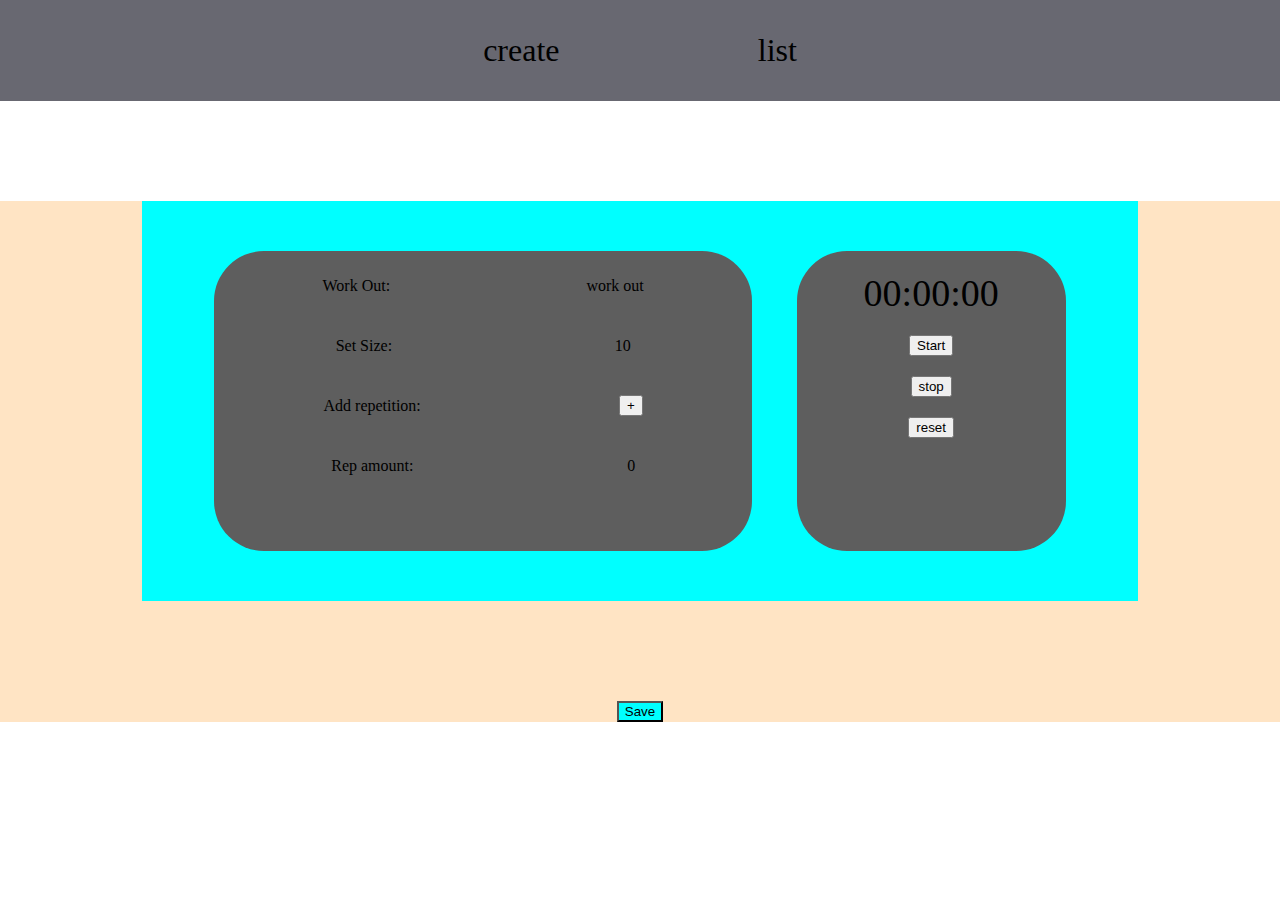
==== index.html @ bfa881bf "Add files via upload" ====
<!DOCTYPE html>
<html lang="en">
<head>
    <meta charset="UTF-8">
    <meta name="viewport" content="width=device-width, initial-scale=1.0">
    <link rel="stylesheet" href="styles.css">
    <script defer src="index.js"></script>
    <title>track work out </title>
</head>
<body>
    <header>
        <nav>
            <p>create</p>
            
            <p>list</p>
        </nav>
    </header>
    <section>
        <div class="firstRow twoColRow ">
            <div class="workoutBlock">
                <div class="twoColRow ">
                    <p>Work Out:</p>
                    <div class="btnP" id="btnP">
                        <p id="wrkTtex">work out</p>
                    </div>
                </div>
                <div class="twoColRow">
                    <p>Set Size:</p>
                    <div id="stSizeContainer">
                        <p id="stsizValue">10</p>
                    </div>
                </div>
                <div class="twoColRow">
                    <p>Add repetition:</p>
                    
                    <button id="addRep">+</button>
                    
                </div>
                <div class="twoColRow">
                    <p>Rep amount:</p>
                    
                    <p id="repAmount">0</p>
                    
                </div>

            </div>



            <div class="stopWatchBlock">
                <p id="stopWtc">00:00:00</p>
                <button  id="startBtn" onclick="startWatch()">Start</button>
                <button id="stopBtn" onclick="watchStop()">stop</button>
                <button id="resetBtn" onclick="watchReset()">reset</button>
            </div>


        </div>
        <button id="savebtn">Save</button>
    </section>
    
</body>
</html>
---- styles.css ----
/* global styless */
body{
    margin: 0;
}

/* header */
header {
 display: flex;
 background-color: rgb(104, 104, 113);
 justify-content: space-around;
 margin-bottom: 50;
}
nav{
    display: flex;
    justify-content: space-around;
    width: 40%;
}
nav p{
    font-size: 32px;
}
/* section */


.twoColRow{
 display: flex;
 justify-content: space-around;
 margin-top: 10px;
 padding: 0 10px;
}

#addRep{
    margin-top: 14px;
    height: 16%;
}

.firstRow{
 background-color: aqua; 
 padding: 50px;  
 justify-content: space-around;
 width: 70vw;
 height: 70%;
 margin: 100px auto;
}

.workoutBlock{
    background-color: #5e5e5e;
    width: 60%;
    height: 300px;
    border-radius: 50px;
    
}
/* second col */
.stopWatchBlock{
    background-color: #5e5e5e;
    width: 30%;
    border-radius: 50px;
}

.stopWatchBlock button{
    display: block;
    margin: 10px auto 20px auto;

    
}
.stopWatchBlock p{
    font-size: 38px;
    text-align: center;
    margin: 20px;
}
section{
    align-items: center;
    background-color: bisque;
}
#savebtn{
    display: block;
    background-color: aqua;
    margin: 0 auto;
}
/* --------------- */

.inputFiled{
    margin-top: 14px;
}
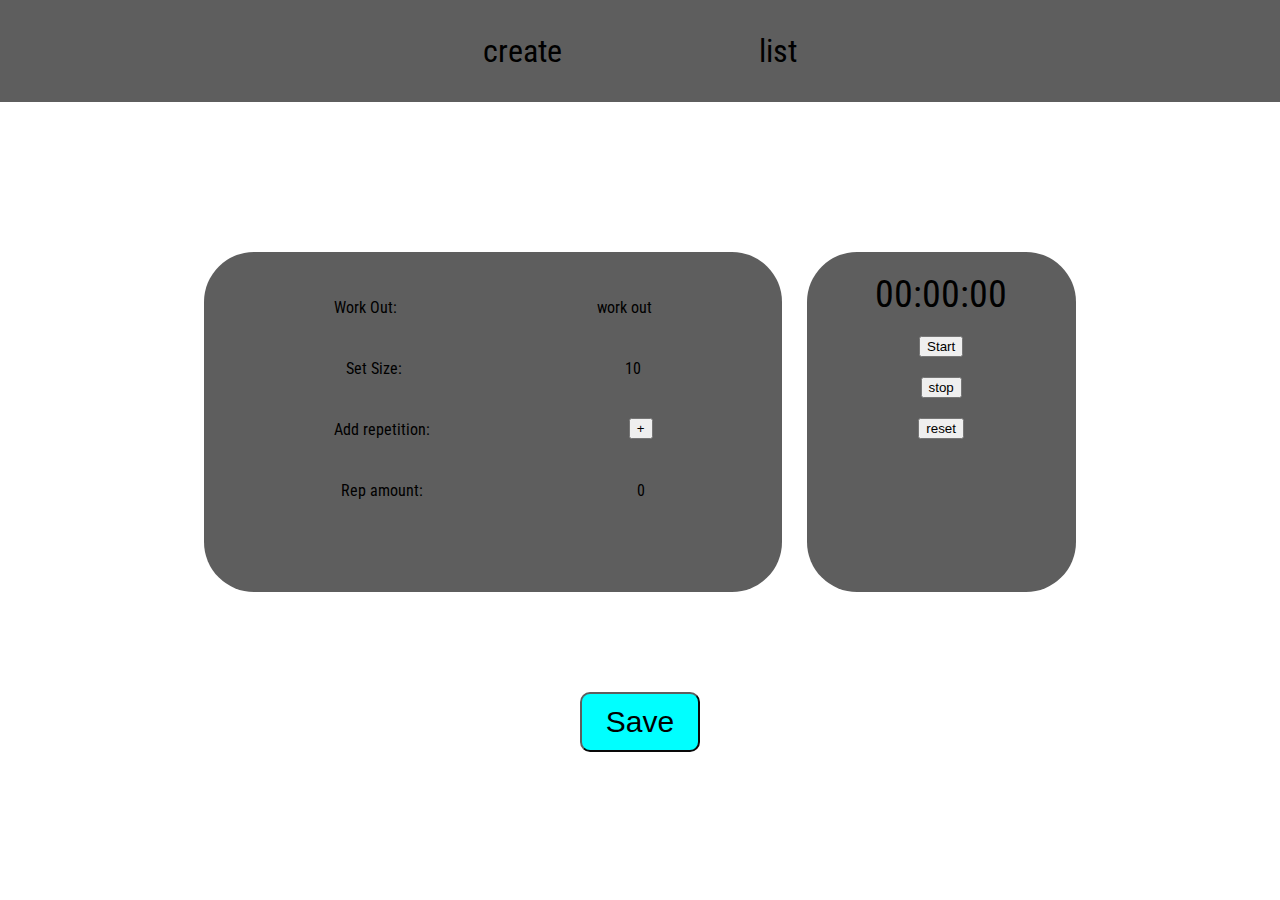
==== commit 4b6816f5: "Update index.html" ====
--- a/index.html
+++ b/index.html
@@ -4,7 +4,9 @@
     <meta charset="UTF-8">
     <meta name="viewport" content="width=device-width, initial-scale=1.0">
     <link rel="stylesheet" href="styles.css">
+    <link rel="stylesheet" href="/list-page/listPage.css">
     <script defer src="index.js"></script>
+    <script defer src="/list-page/listpage.js"></script>
     <title>track work out </title>
 </head>
 <body>
@@ -56,8 +58,15 @@
 
 
         </div>
-        <button id="savebtn">Save</button>
+        <style>
+            #savebtn{
+                background-color: aqua;
+                cursor: pointer;
+            }
+
+        </style>
+        <button id="savebtn" onclick="saveWorkOut()">Save</button>
     </section>
     
 </body>
-</html>+</html>
--- a/styles.css
+++ b/styles.css
@@ -1,12 +1,16 @@
 /* global styless */
+@import url('https://fonts.googleapis.com/css2?family=Roboto+Condensed:ital,wght@0,100..900;1,100..900&display=swap');
+
+
 body{
     margin: 0;
+    font-family: "Roboto Condensed", sans-serif;
 }
 
 /* header */
 header {
  display: flex;
- background-color: rgb(104, 104, 113);
+ background-color: #5e5e5e;
  justify-content: space-around;
  margin-bottom: 50;
 }
@@ -34,12 +38,13 @@
 }
 
 .firstRow{
- background-color: aqua; 
+ /* background-color: aqua;  */
  padding: 50px;  
  justify-content: space-around;
  width: 70vw;
+ min-width: 560px;
  height: 70%;
- margin: 100px auto;
+ margin: 100px auto 50px auto;
 }
 
 .workoutBlock{
@@ -69,15 +74,21 @@
 }
 section{
     align-items: center;
-    background-color: bisque;
+    /* background-color: bisque; */
 }
 #savebtn{
     display: block;
-    background-color: aqua;
-    margin: 0 auto;
+    background-color: #5e5e5e;
+    border-color: #5e5e5e;
+    font-size: 30px;
+    width: 120px;
+    height: 60px;
+    margin: 0 auto 50px auto;
+    border-radius: 10px;
+    box-shadow: none;
 }
 /* --------------- */
 
 .inputFiled{
     margin-top: 14px;
-}+}
--- a/list-page/listPage.css
+++ b/list-page/listPage.css
@@ -0,0 +1,16 @@
+.workoutBlock{
+    padding: 20px;
+}
+.submitedWorkOut{
+    display: flex;
+    background-color: antiquewhite;
+    justify-content: center;
+    align-items: center;
+    height: 50px;
+    font-size: larger;
+
+}
+#dateSpan{
+    margin-right: 20px;
+    font-size: 25px;
+}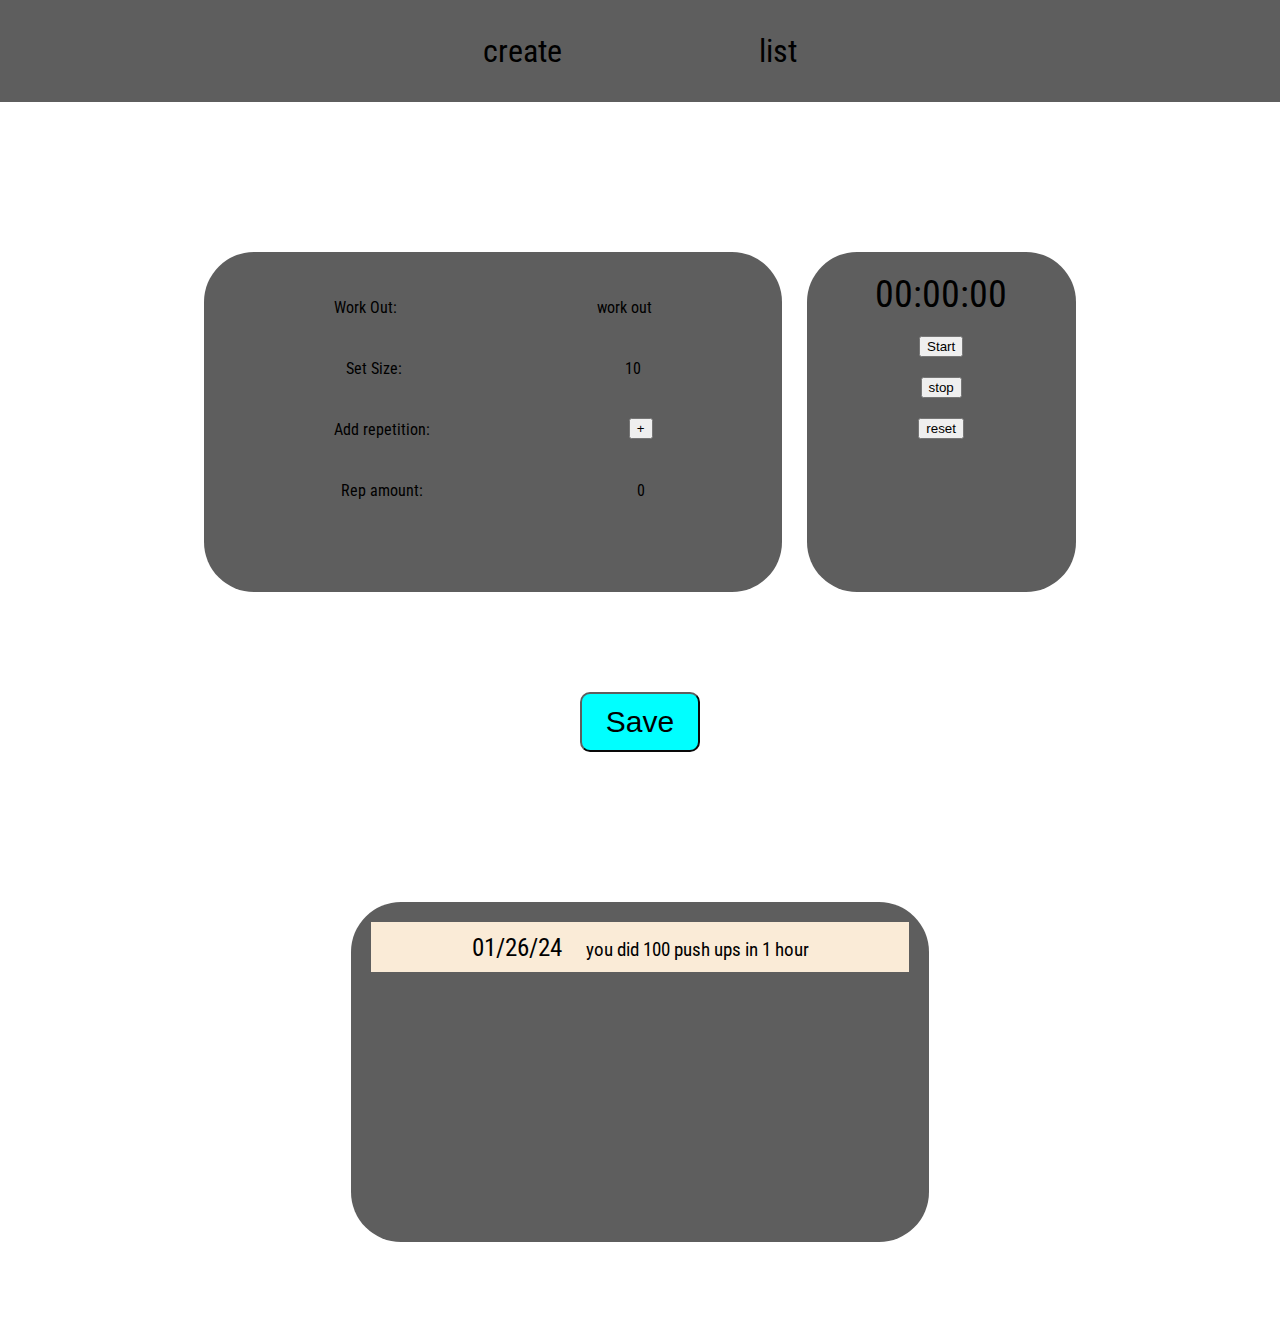
==== commit ef2818d8: "Update index.html" ====
--- a/index.html
+++ b/index.html
@@ -67,6 +67,23 @@
         </style>
         <button id="savebtn" onclick="saveWorkOut()">Save</button>
     </section>
+    <section class="second-section">
+        <div class="firstRow twoColRow ">
+            <div class="workoutBlock" id="savedWorkOuts">
+                <div class="submitedWorkOut">
+                    <P><span id="dateSpan">01/26/24</span> you did <span id="repAmountSpan">100</span> push ups in <span id="workOutTime">1 hour</span></P>
+      
+                  </div>
+
+            </div>
+
+
+
+            
+            
+
+        </div>
+    </section>
     
 </body>
 </html>
